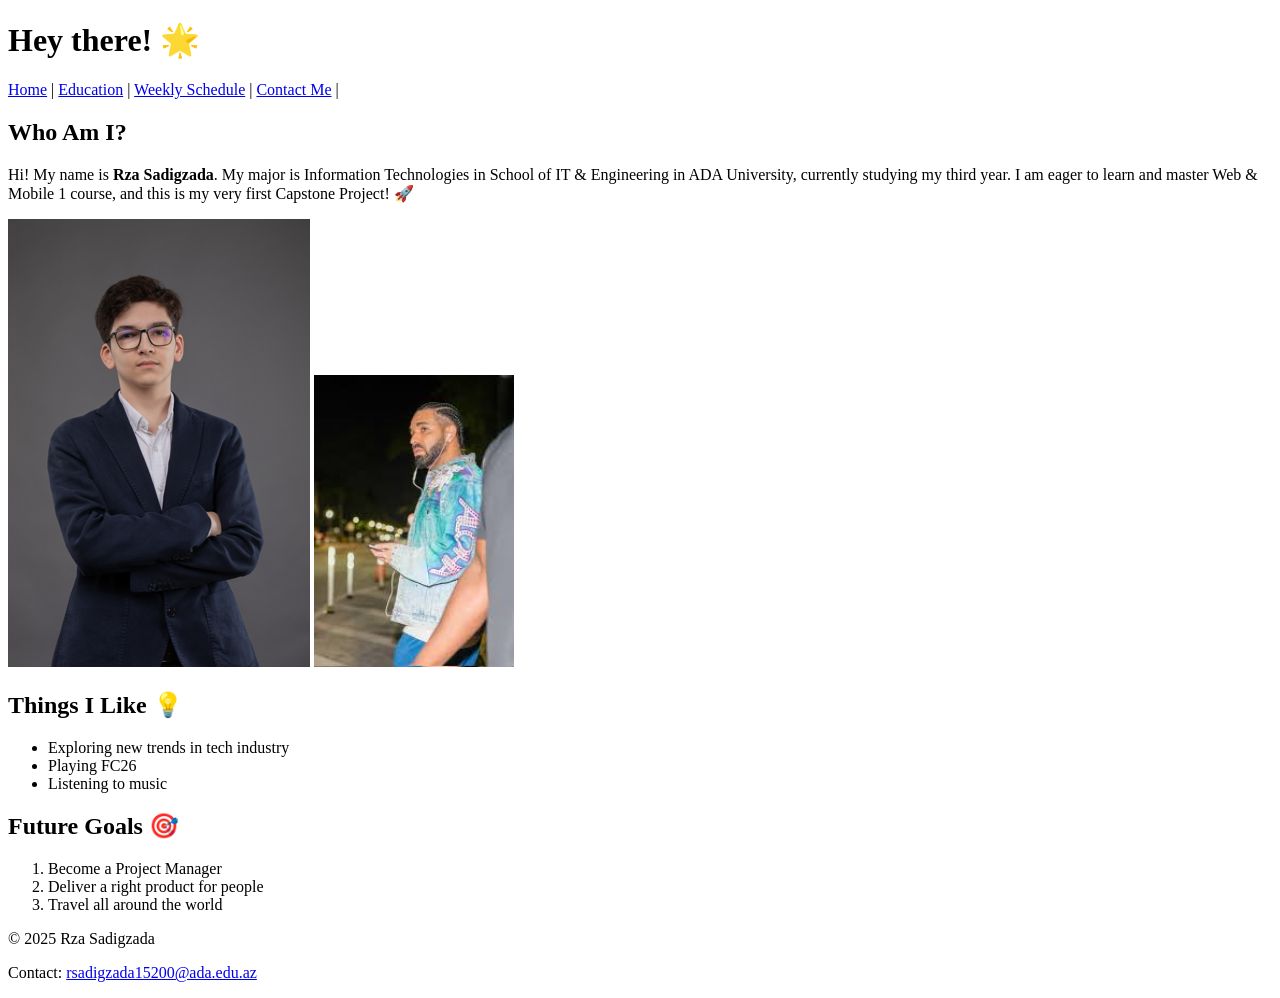
==== index.html @ 2adfee39 "Add files via upload" ====
<!DOCTYPE html>
<html lang="en">
<head>
  <meta charset="UTF-8">
  <meta name="description" content="Personal website for Capstone Project 1">
  <meta name="author" content="Rza Sadigzada">
  <title>Welcome - My Portfolio</title>
<link rel="icon" href="favicon.png" type="image/png">
</head>
<body>
  <header>
    <h1>Hey there! 🌟</h1>
    <nav>
      <a href="index.html">Home</a> |
      <a href="education.html">Education</a> |
      <a href="schedule.html">Weekly Schedule</a> |
      <a href="contact.html">Contact Me</a> |
    </nav>
  </header>

  <section>
    <h2>Who Am I?</h2>
    <p>Hi! My name is <b>Rza Sadigzada</b>. My major is Information Technologies in School of IT & Engineering in ADA University, currently studying my third year. I am eager to learn and master Web & Mobile 1 course, and this is my very first Capstone Project! 🚀</p>
    <img src="rza pfp.png" alt="Profile Photo">
    <img src="MyHobby.jpeg" alt="My Hobby" width="200">
  </section>

  <section>
    <h2>Things I Like 💡</h2>
    <ul>
      <li>Exploring new trends in tech industry</li>
      <li>Playing FC26</li>
      <li>Listening to music</li>
    </ul>
  </section>

  <section>
    <h2>Future Goals 🎯</h2>
    <ol>
      <li>Become a Project Manager</li>
      <li>Deliver a right product for people</li>
      <li>Travel all around the world</li>
    </ol>
  </section>

    <footer>
  <p>© 2025 Rza Sadigzada</p>
  <p>Contact: <a href="mailto:rsadigzada15200@ada.edu.az">rsadigzada15200@ada.edu.az</a></p>
    </footer>

</body>
</html>
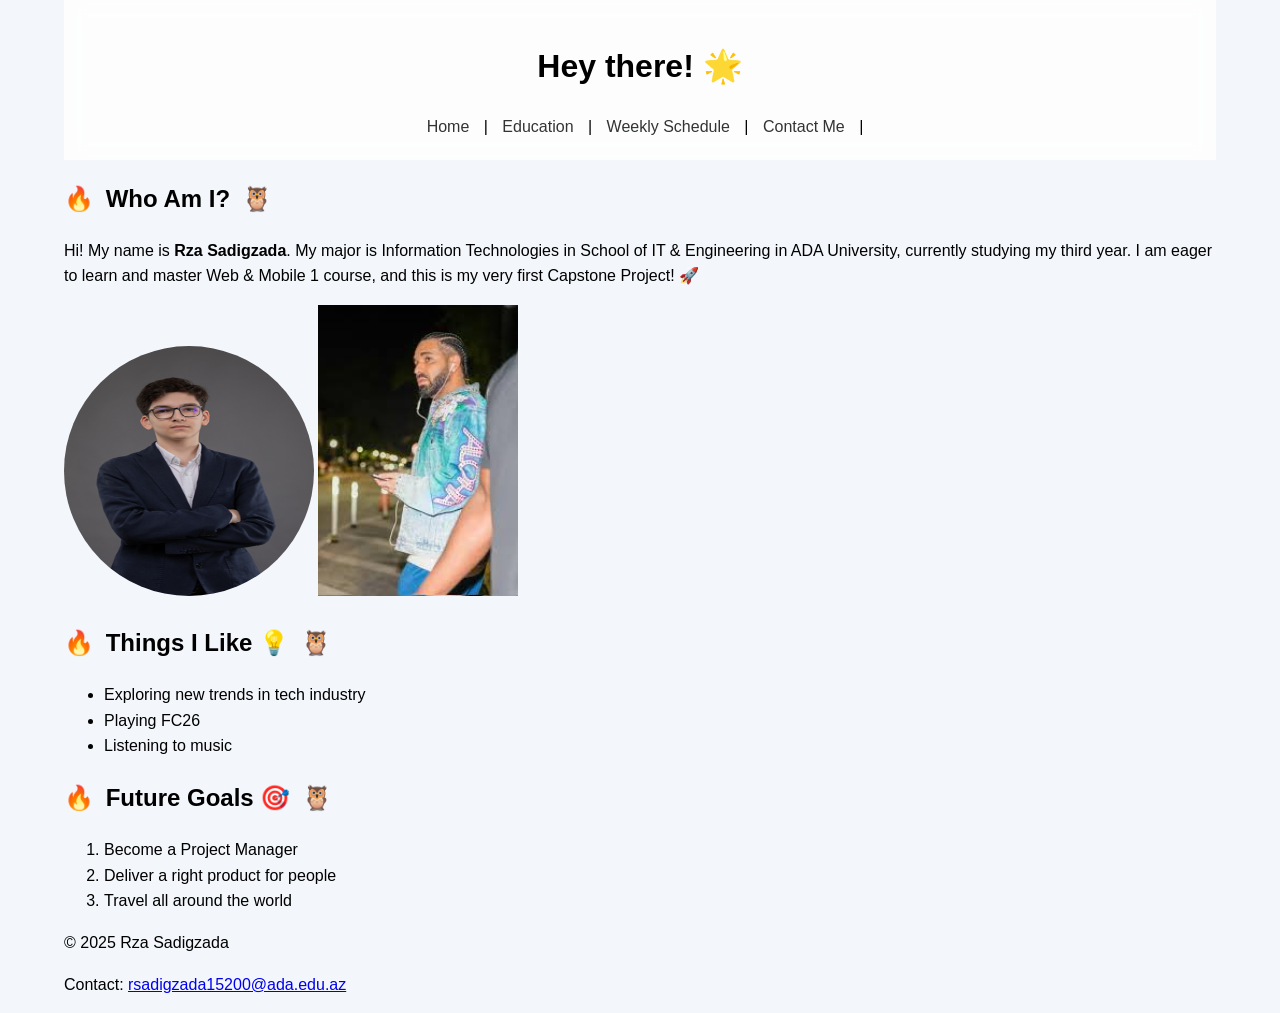
==== commit 5802cd17: "Add author meta tag and update navigation link text; create style.css for styling" ====
--- a/index.html
+++ b/index.html
@@ -1,6 +1,8 @@
 <!DOCTYPE html>
 <html lang="en">
 <head>
+<link href="https://fonts.googleapis.com/css2?family=Raleway:wght@400;600;700&display=swap" rel="stylesheet">
+<link rel="stylesheet" href="style.css">
   <meta charset="UTF-8">
   <meta name="description" content="Personal website for Capstone Project 1">
   <meta name="author" content="Rza Sadigzada">
--- a/style.css
+++ b/style.css
@@ -0,0 +1,106 @@
+body {
+  font-family: 'Raleway', sans-serif;
+  width: 90%;
+  margin: 0 auto;
+  background-color: #f3f6fa;
+  font-family: 'Poppins', sans-serif;
+  line-height: 1.6;
+}
+
+header {
+  text-align: center;
+  padding: 20px;
+  background: #ffffffcc;
+  position: sticky;
+  top: 0;
+  z-index: 1000;
+  backdrop-filter: blur(10px);
+}
+
+nav a {
+  color: #333;
+  text-decoration: none;
+  margin: 0 10px;
+  font-weight: 500;
+  transition: color 0.3s ease;
+}
+
+nav a:hover {
+  color: #0077cc;
+}
+
+nav a.active {
+  color: #0077cc;
+  font-weight: bold;
+  text-decoration: underline;
+}
+
+hr {
+  border: none;
+  border-top: 4px dashed #0077cc;
+  width: 50%;
+  margin: 20px auto;
+}
+
+img[src="rza pfp.png"] {
+  width: 250px;
+  height: 250px;
+  border-radius: 50%;
+  transition: all 0.3s ease;
+}
+
+img[src="rza pfp.png"]:hover {
+  width: 270px;
+  height: 270px;
+}
+
+table {
+  width: 100%;
+  border-collapse: collapse;
+  margin: 20px 0;
+}
+
+th, td {
+  border: 1px solid #ccc;
+  padding: 12px;
+  text-align: left;
+}
+
+th {
+  background-color: #0077cc;
+  color: white;
+}
+
+form {
+  background: #ffffff;
+  padding: 20px;
+  border-radius: 8px;
+  max-width: 500px;
+  margin: auto;
+  box-shadow: 0 2px 10px rgba(0,0,0,0.1);
+}
+
+input, select, textarea {
+  width: 100%;
+  padding: 8px;
+  margin: 6px 0;
+  border: 1px solid #ccc;
+  border-radius: 4px;
+}
+
+input:focus, textarea:focus {
+  border-color: #0077cc;
+  outline: none;
+}
+
+h2::before {
+  content: "🔥 ";
+  margin-right: 5px;
+  color: #0077cc;
+}
+
+h2::after {
+  content: " 🦉";
+  margin-left: 5px;
+  color: #ff6600;
+}
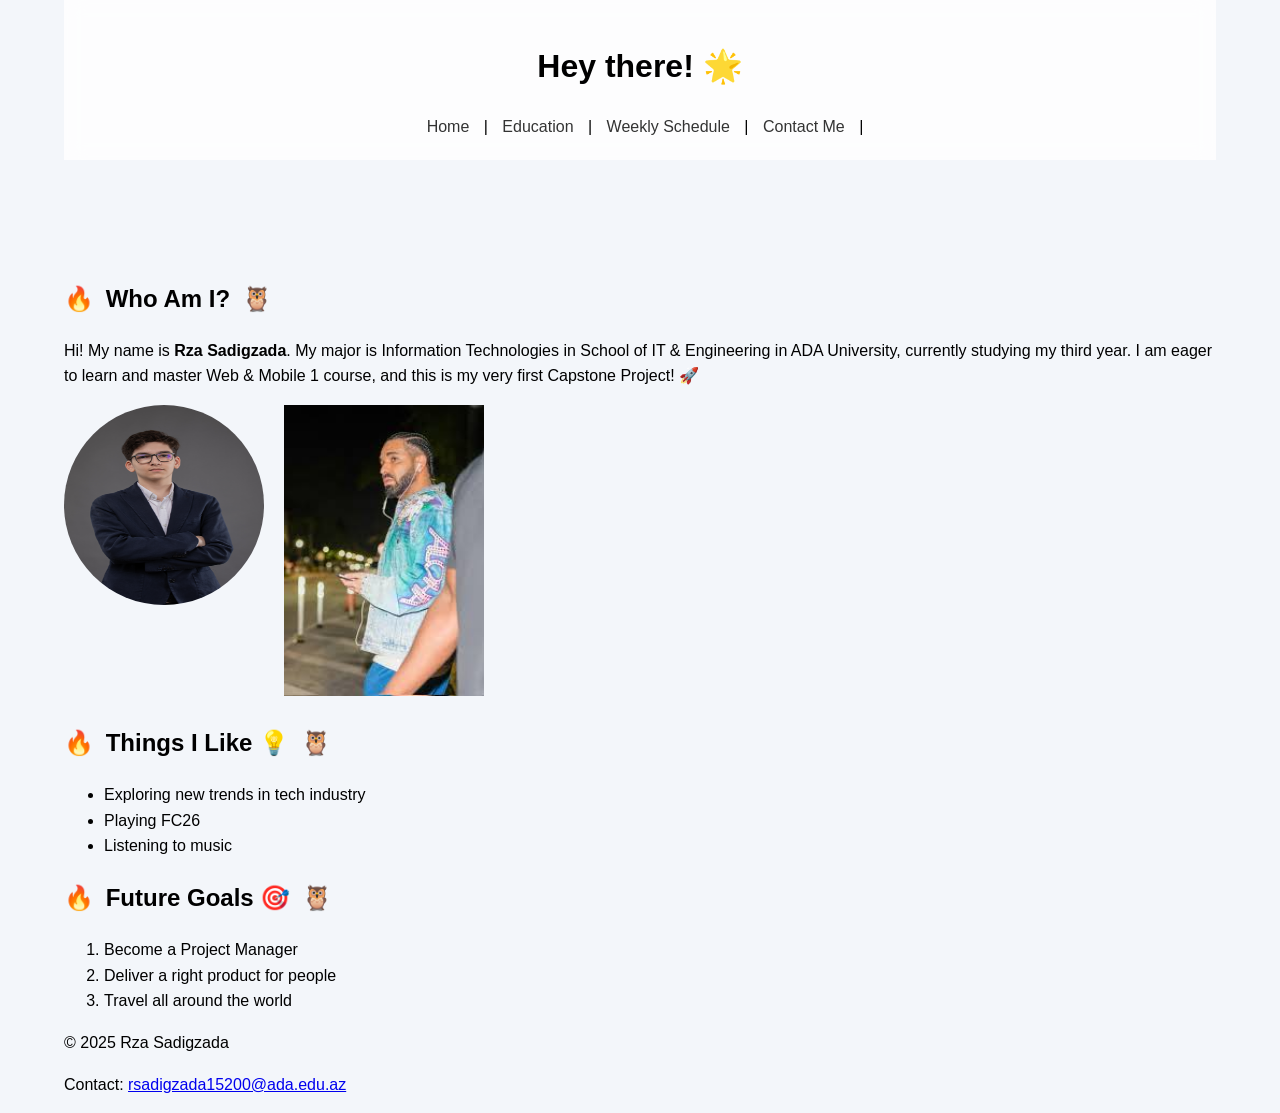
==== commit 603c8d5e: "Refactor education and index sections for improved structure and styling; enhance profile image pres" ====
--- a/index.html
+++ b/index.html
@@ -20,12 +20,12 @@
     </nav>
   </header>
 
-  <section>
+<section class="intro">
     <h2>Who Am I?</h2>
     <p>Hi! My name is <b>Rza Sadigzada</b>. My major is Information Technologies in School of IT & Engineering in ADA University, currently studying my third year. I am eager to learn and master Web & Mobile 1 course, and this is my very first Capstone Project! 🚀</p>
-    <img src="rza pfp.png" alt="Profile Photo">
-    <img src="MyHobby.jpeg" alt="My Hobby" width="200">
-  </section>
+    <img src="rza pfp.png" alt="Profile Photo" class="profile-pic">
+    <img src="MyHobby.jpeg" alt="My Hobby" width="200" class="hobby-pic">
+</section>
 
   <section>
     <h2>Things I Like 💡</h2>
--- a/style.css
+++ b/style.css
@@ -1,9 +1,8 @@
-body {
-  font-family: 'Raleway', sans-serif;
+body { 
+  font-family: 'Raleway', sans-serif; 
   width: 90%;
-  margin: 0 auto;
+  margin: 0 auto; 
   background-color: #f3f6fa;
-  font-family: 'Poppins', sans-serif;
   line-height: 1.6;
 }
 
@@ -40,18 +39,6 @@
   border-top: 4px dashed #0077cc;
   width: 50%;
   margin: 20px auto;
-}
-
-img[src="rza pfp.png"] {
-  width: 250px;
-  height: 250px;
-  border-radius: 50%;
-  transition: all 0.3s ease;
-}
-
-img[src="rza pfp.png"]:hover {
-  width: 270px;
-  height: 270px;
 }
 
 table {
@@ -104,3 +91,36 @@
   margin-left: 5px;
   color: #ff6600;
 }
+
+.intro {
+  overflow: auto; 
+  position: relative;
+  margin-top: 100px;
+}
+
+.profile-pic {
+  float: left;
+  width: 200px;
+  height: 200px;
+  border-radius: 50%;
+  margin-right: 20px;
+}
+
+.intro-text {
+  position: relative;
+  top: 30px;
+}
+
+.intro .profile-pic {
+  float: left;
+  width: 200px;
+  height: 200px;
+  border-radius: 50%;
+  margin-right: 20px;
+  transition: all 0.3s ease;
+}
+
+.intro .profile-pic:hover {
+  width: 220px;
+  height: 220px;
+}
